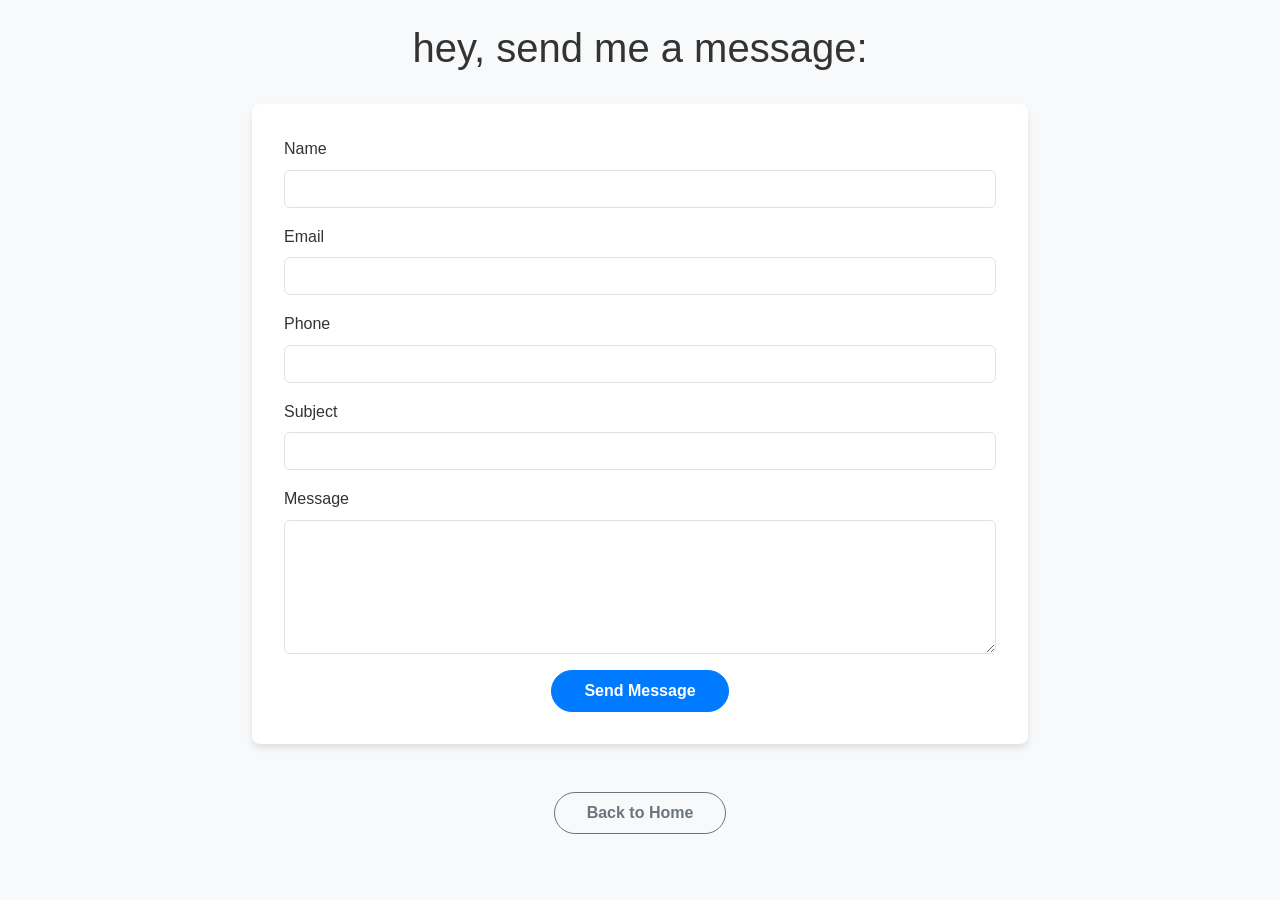
==== pages/contact.html @ d5e103ff "feat: Implement static website with responsive design and multiple pages" ====
<!DOCTYPE html>
<html lang="en">
<head>
    <meta charset="UTF-8">
    <meta name="viewport" content="width=device-width, initial-scale=1.0">
    <title>Beece - Contact</title>
    <link href="https://cdn.jsdelivr.net/npm/bootstrap@5.3.0/dist/css/bootstrap.min.css" rel="stylesheet">
    <link rel="stylesheet" href="../css/styles.css">
</head>
<body>
    <div class="container mt-4">
        <!-- Title -->
        <div class="row mb-4">
            <div class="col-12 text-center">
                <h1>hey, send me a message:</h1>
            </div>
        </div>
        
        <!-- Contact Form -->
        <div class="row mb-5">
            <div class="col-lg-8 mx-auto">
                <div class="contact-form">
                    <form action="mailto:me@gmail.com" method="post" enctype="text/plain">
                        <div class="mb-3">
                            <label for="name" class="form-label">Name</label>
                            <input type="text" class="form-control" id="name" name="name" required>
                        </div>
                        
                        <div class="mb-3">
                            <label for="email" class="form-label">Email</label>
                            <input type="email" class="form-control" id="email" name="email" required>
                        </div>
                        
                        <div class="mb-3">
                            <label for="phone" class="form-label">Phone</label>
                            <input type="tel" class="form-control" id="phone" name="phone">
                        </div>
                        
                        <div class="mb-3">
                            <label for="subject" class="form-label">Subject</label>
                            <input type="text" class="form-control" id="subject" name="subject" required>
                        </div>
                        
                        <div class="mb-3">
                            <label for="message" class="form-label">Message</label>
                            <textarea class="form-control" id="message" name="message" rows="5" required></textarea>
                        </div>
                        
                        <div class="text-center">
                            <button type="submit" class="btn btn-primary">Send Message</button>
                        </div>
                    </form>
                </div>
            </div>
        </div>
        
        <!-- Home Link -->
        <div class="row mb-5">
            <div class="col-12 text-center">
                <a href="../index.html" class="btn btn-outline-secondary">Back to Home</a>
            </div>
        </div>
    </div>

    <script src="https://cdn.jsdelivr.net/npm/bootstrap@5.3.0/dist/js/bootstrap.bundle.min.js"></script>
</body>
</html>
---- css/styles.css ----
/* Global Styles */
body {
    font-family: 'Arial', sans-serif;
    line-height: 1.6;
    color: #333;
    background-color: #f8f9fa;
}

.container {
    max-width: 1200px;
    margin: 0 auto;
}

/* Home Page Styles */
.what-i-do {
    font-size: 2rem;
    font-weight: bold;
    color: #333;
    margin: 2rem 0;
}

.service-box {
    padding: 1.5rem;
    background-color: #fff;
    border-radius: 8px;
    box-shadow: 0 4px 6px rgba(0, 0, 0, 0.1);
    height: 100%;
    transition: transform 0.3s ease;
}

.service-box:hover {
    transform: translateY(-5px);
}

.service-img {
    max-height: 200px;
    object-fit: cover;
    border-radius: 4px;
}

.beese-logo {
    border: 3px solid #333;
    display: inline-block;
    padding: 1rem 3rem;
    margin: 2rem 0;
}

.beese-logo h1 {
    font-size: 3rem;
    font-weight: bold;
    margin: 0;
    letter-spacing: 3px;
}

/* Button Styles */
.btn {
    padding: 0.5rem 2rem;
    border-radius: 30px;
    font-weight: bold;
    transition: all 0.3s ease;
}

.btn-primary {
    background-color: #007bff;
    border-color: #007bff;
}

.btn-primary:hover {
    background-color: #0069d9;
    border-color: #0062cc;
}

.btn-secondary {
    background-color: #6c757d;
    border-color: #6c757d;
}

.btn-secondary:hover {
    background-color: #5a6268;
    border-color: #545b62;
}

/* Form Styles */
.contact-form {
    background-color: #fff;
    padding: 2rem;
    border-radius: 8px;
    box-shadow: 0 4px 6px rgba(0, 0, 0, 0.1);
}

/* Responsive Adjustments */
@media (max-width: 768px) {
    .beese-logo h1 {
        font-size: 2.5rem;
    }
    
    .what-i-do {
        font-size: 1.5rem;
    }
}
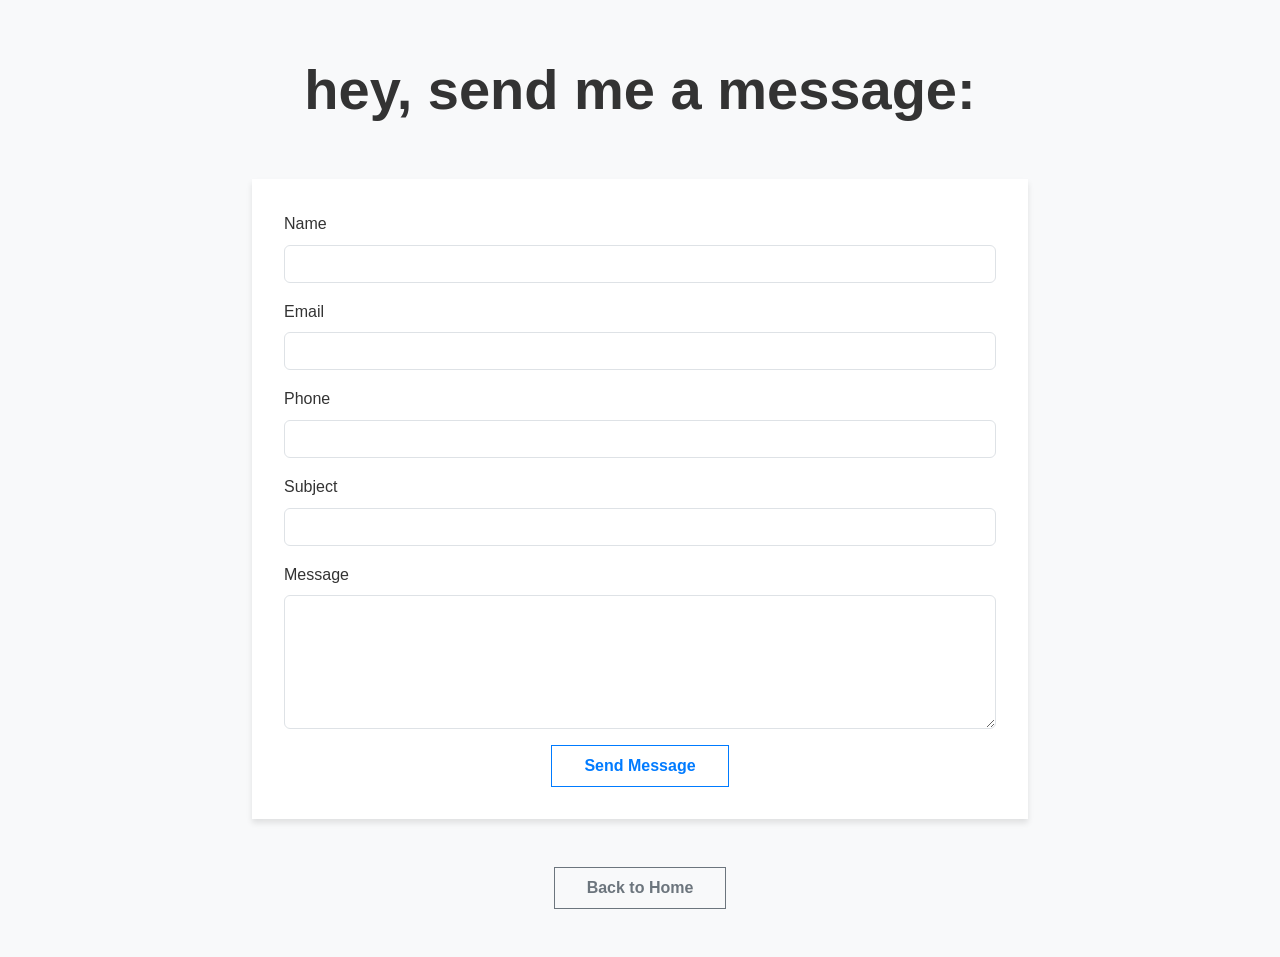
==== commit 57070fe6: "style: Update contact page title and email address" ====
--- a/pages/contact.html
+++ b/pages/contact.html
@@ -12,7 +12,7 @@
         <!-- Title -->
         <div class="row mb-4">
             <div class="col-12 text-center">
-                <h1>hey, send me a message:</h1>
+                <h1 class="page-title">hey, send me a message:</h1>
             </div>
         </div>
         
@@ -20,7 +20,7 @@
         <div class="row mb-5">
             <div class="col-lg-8 mx-auto">
                 <div class="contact-form">
-                    <form action="mailto:me@gmail.com" method="post" enctype="text/plain">
+                    <form action="mailto:dakillac@gmail.com" method="post" enctype="text/plain">
                         <div class="mb-3">
                             <label for="name" class="form-label">Name</label>
                             <input type="text" class="form-control" id="name" name="name" required>
--- a/css/styles.css
+++ b/css/styles.css
@@ -12,17 +12,19 @@
 }
 
 /* Home Page Styles */
-.what-i-do {
-    font-size: 2rem;
+.page-title {
+    font-size: 3.5rem;
     font-weight: bold;
     color: #333;
     margin: 2rem 0;
+    width: 100%;
+    text-align: center;
 }
 
 .service-box {
     padding: 1.5rem;
     background-color: #fff;
-    border-radius: 8px;
+    border-radius: 0;
     box-shadow: 0 4px 6px rgba(0, 0, 0, 0.1);
     height: 100%;
     transition: transform 0.3s ease;
@@ -35,7 +37,10 @@
 .service-img {
     max-height: 200px;
     object-fit: cover;
-    border-radius: 4px;
+    border-radius: 0;
+    border: 2px solid #333;
+    display: block;
+    margin: 0 auto;
 }
 
 .beese-logo {
@@ -46,7 +51,7 @@
 }
 
 .beese-logo h1 {
-    font-size: 3rem;
+    font-size: 13rem;
     font-weight: bold;
     margin: 0;
     letter-spacing: 3px;
@@ -55,37 +60,78 @@
 /* Button Styles */
 .btn {
     padding: 0.5rem 2rem;
-    border-radius: 30px;
+    border-radius: 0;
     font-weight: bold;
     transition: all 0.3s ease;
 }
 
 .btn-primary {
-    background-color: #007bff;
+    background-color: transparent;
     border-color: #007bff;
+    color: #007bff;
 }
 
 .btn-primary:hover {
-    background-color: #0069d9;
-    border-color: #0062cc;
+    background-color: #007bff;
+    border-color: #007bff;
+    color: white;
 }
 
 .btn-secondary {
-    background-color: #6c757d;
+    background-color: transparent;
     border-color: #6c757d;
+    color: #6c757d;
 }
 
 .btn-secondary:hover {
-    background-color: #5a6268;
-    border-color: #545b62;
+    background-color: #6c757d;
+    border-color: #6c757d;
+    color: white;
 }
 
 /* Form Styles */
 .contact-form {
     background-color: #fff;
     padding: 2rem;
-    border-radius: 8px;
+    border-radius: 0;
     box-shadow: 0 4px 6px rgba(0, 0, 0, 0.1);
+}
+
+.btn-outline-secondary {
+    background-color: transparent;
+    border-color: #6c757d;
+    color: #6c757d;
+}
+
+.btn-outline-secondary:hover {
+    background-color: #6c757d;
+    color: white;
+}
+
+/* Image Styles */
+img {
+    border: 2px solid #333;
+    display: block;
+    margin: 0 auto;
+}
+
+/* Instrument List Styles */
+.instrument-list {
+    padding: 15px 0;
+}
+
+.instrument {
+    display: inline-block;
+    margin-bottom: 15px;
+    transition: transform 0.3s ease, color 0.3s ease;
+    font-weight: 500;
+    color: #333;
+}
+
+.instrument:hover {
+    transform: scale(1.1);
+    color: #007bff;
+    cursor: default;
 }
 
 /* Responsive Adjustments */
@@ -95,6 +141,34 @@
     }
     
     .what-i-do {
-        font-size: 1.5rem;
+        font-size: 2.5rem;
+    }
+    
+    .service-img {
+        max-height: 150px;
+    }
+    
+    .service-box h3 {
+        font-size: 1.2rem;
+    }
+    
+    .btn {
+        padding: 0.4rem 1rem;
+        font-size: 0.9rem;
     }
 }
+
+@media (max-width: 576px) {
+    .service-img {
+        max-height: 100px;
+    }
+    
+    .service-box h3 {
+        font-size: 1rem;
+    }
+    
+    .btn {
+        padding: 0.3rem 0.8rem;
+        font-size: 0.8rem;
+    }
+}
